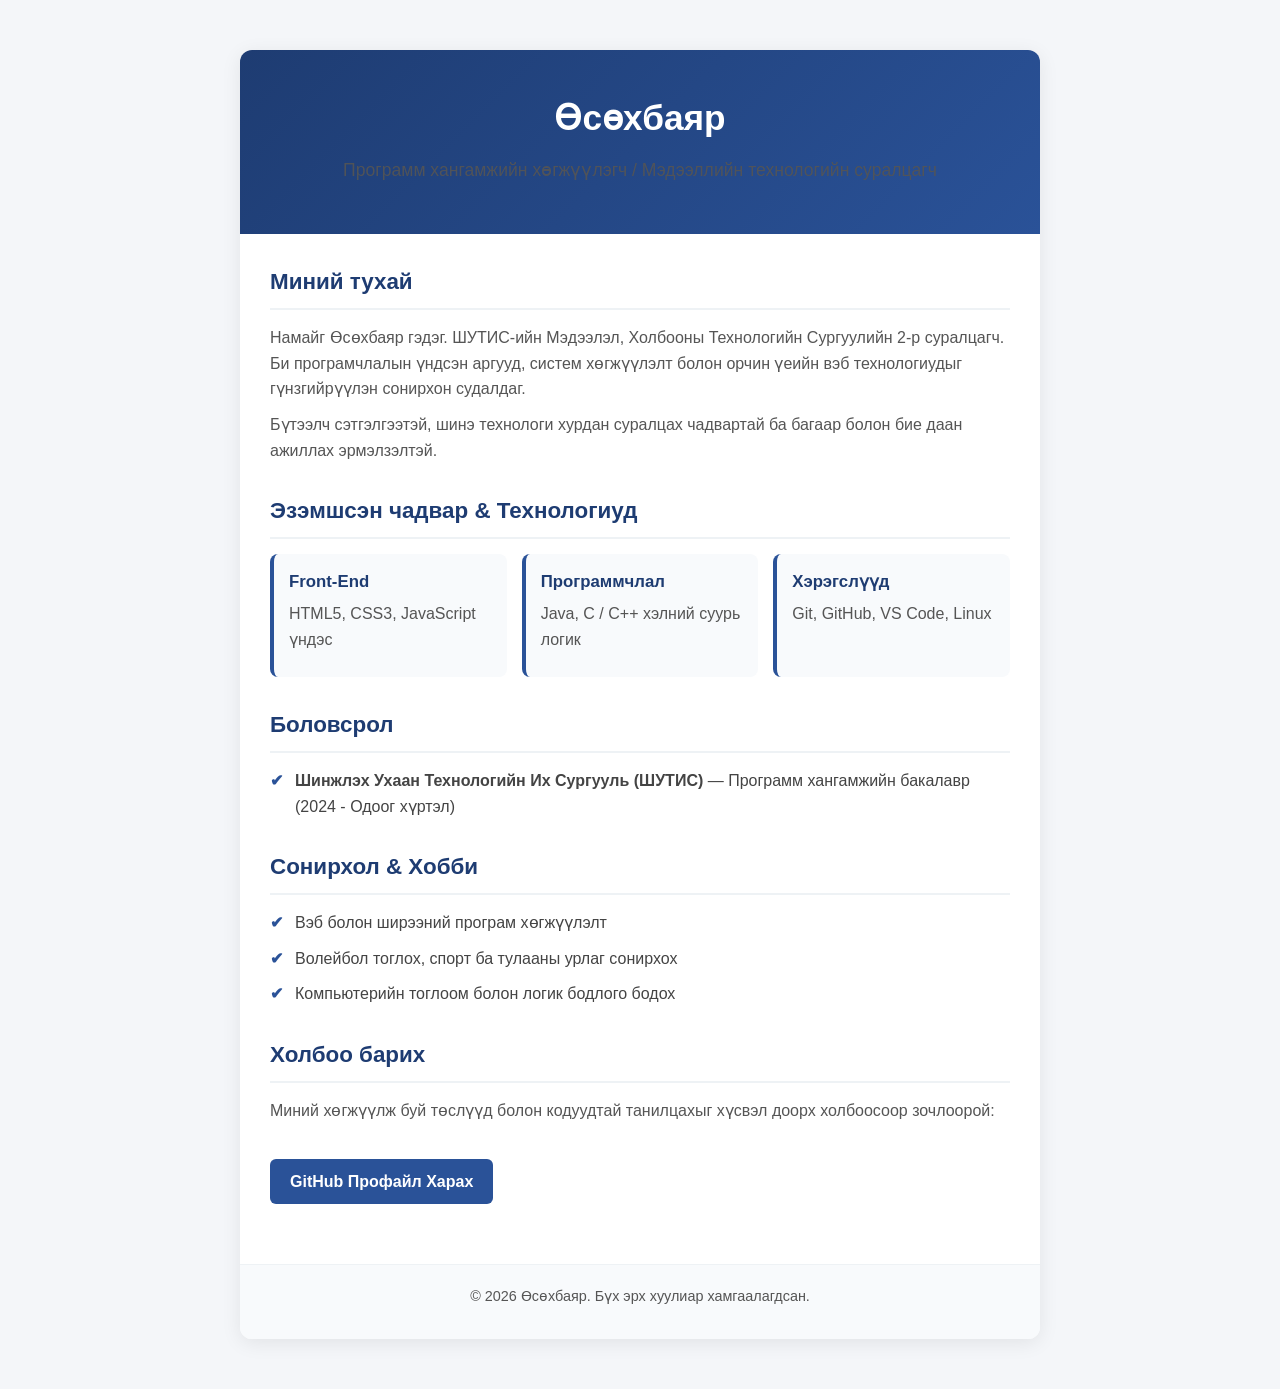
==== index.html @ 350310d0 "Initial commit" ====
<!DOCTYPE html>
<html lang="mn">
<head>
    <meta charset="UTF-8">
    <meta name="viewport" content="width=device-width, initial-scale=1.0">
    <title>Өсөхбаяр - Товч CV & Танилцуулга</title>
    <style>
        * {
            box-sizing: border-box;
            margin: 0;
            padding: 0;
        }
        body {
            font-family: 'Segoe UI', Tahoma, Geneva, Verdana, sans-serif;
            background-color: #f4f6f9;
            color: #333;
            line-height: 1.6;
            padding: 20px;
        }
        .container {
            max-width: 800px;
            margin: 30px auto;
            background: #ffffff;
            border-radius: 12px;
            box-shadow: 0 4px 20px rgba(0, 0, 0, 0.08);
            overflow: hidden;
        }
        header {
            background: linear-gradient(135deg, #1e3c72 0%, #2a5298 100%);
            color: #ffffff;
            padding: 40px 30px;
            text-align: center;
        }
        header h1 {
            font-size: 2.2rem;
            margin-bottom: 10px;
        }
        header p {
            font-size: 1.1rem;
            opacity: 0.9;
        }
        .content {
            padding: 30px;
        }
        section {
            margin-bottom: 30px;
        }
        h2 {
            color: #1e3c72;
            font-size: 1.4rem;
            border-bottom: 2px solid #eef2f5;
            padding-bottom: 8px;
            margin-bottom: 15px;
        }
        p {
            margin-bottom: 10px;
            color: #555;
        }
        ul {
            list-style-type: none;
            padding-left: 0;
        }
        ul li {
            position: relative;
            padding-left: 25px;
            margin-bottom: 10px;
            color: #444;
        }
        ul li::before {
            content: "✔";
            position: absolute;
            left: 0;
            color: #2a5298;
            font-weight: bold;
        }
        .grid {
            display: grid;
            grid-template-columns: repeat(auto-fit, minmax(200px, 1fr));
            gap: 15px;
        }
        .card {
            background: #f8fafc;
            padding: 15px;
            border-radius: 8px;
            border-left: 4px solid #2a5298;
        }
        .card h3 {
            font-size: 1.05rem;
            margin-bottom: 5px;
            color: #1e3c72;
        }
        a.btn {
            display: inline-block;
            background-color: #2a5298;
            color: #fff;
            padding: 10px 20px;
            text-decoration: none;
            border-radius: 6px;
            font-weight: bold;
            transition: background 0.3s ease;
        }
        a.btn:hover {
            background-color: #1e3c72;
        }
        footer {
            text-align: center;
            padding: 20px;
            background-color: #f8fafc;
            border-top: 1px solid #eef2f5;
            font-size: 0.9rem;
            color: #777;
        }
    </style>
</head>
<body>

    <div class="container">
        <!-- Тэргүүн хэсэг / Header -->
        <header>
            <h1>Өсөхбаяр</h1>
            <p>Программ хангамжийн хөгжүүлэгч / Мэдээллийн технологийн суралцагч</p>
        </header>

        <!-- Үндсэн агуулга / Main Content -->
        <div class="content">
            
            <!-- Танилцуулга -->
            <section>
                <h2>Миний тухай</h2>
                <p>Намайг Өсөхбаяр гэдэг. ШУТИС-ийн Мэдээлэл, Холбооны Технологийн Сургуулийн 2-р суралцагч. Би програмчлалын үндсэн аргууд, систем хөгжүүлэлт болон орчин үеийн вэб технологиудыг гүнзгийрүүлэн сонирхон судалдаг.</p>
                <p>Бүтээлч сэтгэлгээтэй, шинэ технологи хурдан суралцах чадвартай ба багаар болон бие даан ажиллах эрмэлзэлтэй.</p>
            </section>

            <!-- Эзэмшсэн чадварууд -->
            <section>
                <h2>Эзэмшсэн чадвар & Технологиуд</h2>
                <div class="grid">
                    <div class="card">
                        <h3>Front-End</h3>
                        <p>HTML5, CSS3, JavaScript үндэс</p>
                    </div>
                    <div class="card">
                        <h3>Программчлал</h3>
                        <p>Java, C / C++ хэлний суурь логик</p>
                    </div>
                    <div class="card">
                        <h3>Хэрэгслүүд</h3>
                        <p>Git, GitHub, VS Code, Linux</p>
                    </div>
                </div>
            </section>

            <!-- Боловсрол -->
            <section>
                <h2>Боловсрол</h2>
                <ul>
                    <li><strong>Шинжлэх Ухаан Технологийн Их Сургууль (ШУТИС)</strong> — Программ хангамжийн бакалавр (2024 - Одоог хүртэл)</li>
                </ul>
            </section>

            <!-- Сонирхол & Хобби -->
            <section>
                <h2>Сонирхол & Хобби</h2>
                <ul>
                    <li>Вэб болон ширээний програм хөгжүүлэлт</li>
                    <li>Волейбол тоглох, спорт ба тулааны урлаг сонирхох</li>
                    <li>Компьютерийн тоглоом болон логик бодлого бодох</li>
                </ul>
            </section>

            <!-- Холбоо барих -->
            <section>
                <h2>Холбоо барих</h2>
                <p>Миний хөгжүүлж буй төслүүд болон кодуудтай танилцахыг хүсвэл доорх холбоосоор зочлоорой:</p>
                <br>
                <a href="https://github.com" target="_blank" class="btn">GitHub Профайл Харах</a>
            </section>

        </div>

        <!-- Хөл хэсэг / Footer -->
        <footer>
            <p>&copy; 2026 Өсөхбаяр. Бүх эрх хуулиар хамгаалагдсан.</p>
        </footer>
    </div>

</body>
</html>
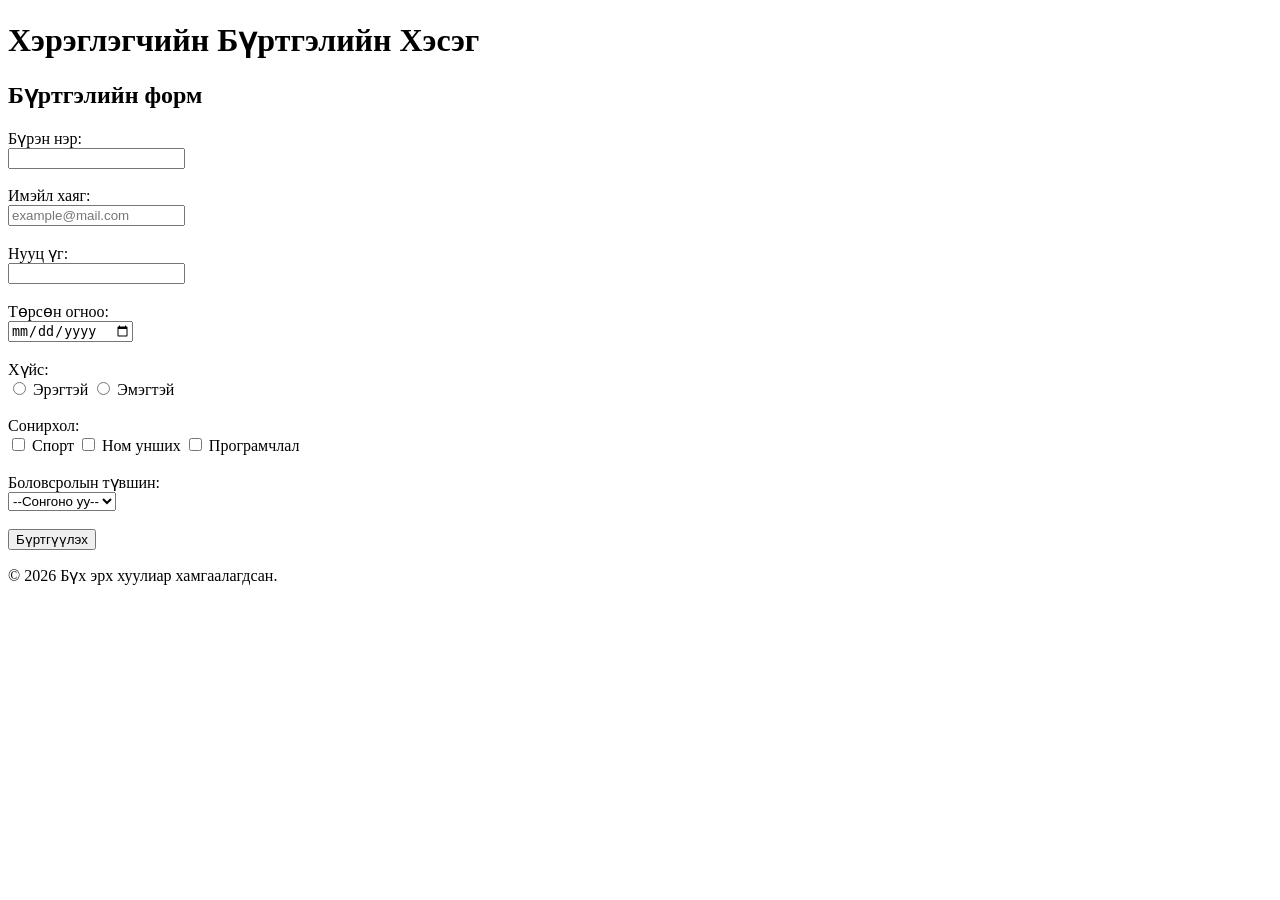
==== commit 2422daf5: "Add form assignment HTML" ====
--- a/index.html
+++ b/index.html
@@ -3,186 +3,97 @@
 <head>
     <meta charset="UTF-8">
     <meta name="viewport" content="width=device-width, initial-scale=1.0">
-    <title>Өсөхбаяр - Товч CV & Танилцуулга</title>
-    <style>
-        * {
-            box-sizing: border-box;
-            margin: 0;
-            padding: 0;
-        }
-        body {
-            font-family: 'Segoe UI', Tahoma, Geneva, Verdana, sans-serif;
-            background-color: #f4f6f9;
-            color: #333;
-            line-height: 1.6;
-            padding: 20px;
-        }
-        .container {
-            max-width: 800px;
-            margin: 30px auto;
-            background: #ffffff;
-            border-radius: 12px;
-            box-shadow: 0 4px 20px rgba(0, 0, 0, 0.08);
-            overflow: hidden;
-        }
-        header {
-            background: linear-gradient(135deg, #1e3c72 0%, #2a5298 100%);
-            color: #ffffff;
-            padding: 40px 30px;
-            text-align: center;
-        }
-        header h1 {
-            font-size: 2.2rem;
-            margin-bottom: 10px;
-        }
-        header p {
-            font-size: 1.1rem;
-            opacity: 0.9;
-        }
-        .content {
-            padding: 30px;
-        }
-        section {
-            margin-bottom: 30px;
-        }
-        h2 {
-            color: #1e3c72;
-            font-size: 1.4rem;
-            border-bottom: 2px solid #eef2f5;
-            padding-bottom: 8px;
-            margin-bottom: 15px;
-        }
-        p {
-            margin-bottom: 10px;
-            color: #555;
-        }
-        ul {
-            list-style-type: none;
-            padding-left: 0;
-        }
-        ul li {
-            position: relative;
-            padding-left: 25px;
-            margin-bottom: 10px;
-            color: #444;
-        }
-        ul li::before {
-            content: "✔";
-            position: absolute;
-            left: 0;
-            color: #2a5298;
-            font-weight: bold;
-        }
-        .grid {
-            display: grid;
-            grid-template-columns: repeat(auto-fit, minmax(200px, 1fr));
-            gap: 15px;
-        }
-        .card {
-            background: #f8fafc;
-            padding: 15px;
-            border-radius: 8px;
-            border-left: 4px solid #2a5298;
-        }
-        .card h3 {
-            font-size: 1.05rem;
-            margin-bottom: 5px;
-            color: #1e3c72;
-        }
-        a.btn {
-            display: inline-block;
-            background-color: #2a5298;
-            color: #fff;
-            padding: 10px 20px;
-            text-decoration: none;
-            border-radius: 6px;
-            font-weight: bold;
-            transition: background 0.3s ease;
-        }
-        a.btn:hover {
-            background-color: #1e3c72;
-        }
-        footer {
-            text-align: center;
-            padding: 20px;
-            background-color: #f8fafc;
-            border-top: 1px solid #eef2f5;
-            font-size: 0.9rem;
-            color: #777;
-        }
-    </style>
+    <title>Бүртгэлийн Форм</title>
 </head>
 <body>
 
-    <div class="container">
-        <!-- Тэргүүн хэсэг / Header -->
-        <header>
-            <h1>Өсөхбаяр</h1>
-            <p>Программ хангамжийн хөгжүүлэгч / Мэдээллийн технологийн суралцагч</p>
-        </header>
+    <!-- 1. Семантик бүтэц: HEADER -->
+    <header>
+        <h1>Хэрэглэгчийн Бүртгэлийн Хэсэг</h1>
+    </header>
 
-        <!-- Үндсэн агуулга / Main Content -->
-        <div class="content">
-            
-            <!-- Танилцуулга -->
-            <section>
-                <h2>Миний тухай</h2>
-                <p>Намайг Өсөхбаяр гэдэг. ШУТИС-ийн Мэдээлэл, Холбооны Технологийн Сургуулийн 2-р суралцагч. Би програмчлалын үндсэн аргууд, систем хөгжүүлэлт болон орчин үеийн вэб технологиудыг гүнзгийрүүлэн сонирхон судалдаг.</p>
-                <p>Бүтээлч сэтгэлгээтэй, шинэ технологи хурдан суралцах чадвартай ба багаар болон бие даан ажиллах эрмэлзэлтэй.</p>
-            </section>
+    <!-- 1. Семантик бүтэц: MAIN -->
+    <main>
+        <section>
+            <h2>Бүртгэлийн форм</h2>
+            <form action="#" method="POST">
+                
+                <!-- Нэр (Input type="text") -->
+                <div>
+                    <label for="username">Бүрэн нэр:</label><br>
+                    <input type="text" id="username" name="username" required pattern="[A-Za-zА-Яа-яӨөҮү\s]{2,50}" title="Зөвхөн үсэг ашиглана уу (хаяж 2 үсэг)">
+                </div>
+                <br>
 
-            <!-- Эзэмшсэн чадварууд -->
-            <section>
-                <h2>Эзэмшсэн чадвар & Технологиуд</h2>
-                <div class="grid">
-                    <div class="card">
-                        <h3>Front-End</h3>
-                        <p>HTML5, CSS3, JavaScript үндэс</p>
-                    </div>
-                    <div class="card">
-                        <h3>Программчлал</h3>
-                        <p>Java, C / C++ хэлний суурь логик</p>
-                    </div>
-                    <div class="card">
-                        <h3>Хэрэгслүүд</h3>
-                        <p>Git, GitHub, VS Code, Linux</p>
-                    </div>
+                <!-- Имэйл (Input type="email") -->
+                <div>
+                    <label for="user-email">Имэйл хаяг:</label><br>
+                    <input type="email" id="user-email" name="user_email" required placeholder="example@mail.com">
                 </div>
-            </section>
+                <br>
 
-            <!-- Боловсрол -->
-            <section>
-                <h2>Боловсрол</h2>
-                <ul>
-                    <li><strong>Шинжлэх Ухаан Технологийн Их Сургууль (ШУТИС)</strong> — Программ хангамжийн бакалавр (2024 - Одоог хүртэл)</li>
-                </ul>
-            </section>
+                <!-- Нууц үг (Input type="password") -->
+                <div>
+                    <label for="user-password">Нууц үг:</label><br>
+                    <input type="password" id="user-password" name="user_password" required pattern=".{8,}" title="Нууц үг хамгийн багадаа 8 тэмдэгт байх ёстой">
+                </div>
+                <br>
 
-            <!-- Сонирхол & Хобби -->
-            <section>
-                <h2>Сонирхол & Хобби</h2>
-                <ul>
-                    <li>Вэб болон ширээний програм хөгжүүлэлт</li>
-                    <li>Волейбол тоглох, спорт ба тулааны урлаг сонирхох</li>
-                    <li>Компьютерийн тоглоом болон логик бодлого бодох</li>
-                </ul>
-            </section>
+                <!-- Төрсөн огноо (Input type="date") -->
+                <div>
+                    <label for="birth-date">Төрсөн огноо:</label><br>
+                    <input type="date" id="birth-date" name="birth_date" required>
+                </div>
+                <br>
 
-            <!-- Холбоо барих -->
-            <section>
-                <h2>Холбоо барих</h2>
-                <p>Миний хөгжүүлж буй төслүүд болон кодуудтай танилцахыг хүсвэл доорх холбоосоор зочлоорой:</p>
+                <!-- Хүйс (Input type="radio") -->
+                <div>
+                    <label>Хүйс:</label><br>
+                    <input type="radio" id="gender-male" name="gender" value="male" required>
+                    <label for="gender-male">Эрэгтэй</label>
+
+                    <input type="radio" id="gender-female" name="gender" value="female">
+                    <label for="gender-female">Эмэгтэй</label>
+                </div>
                 <br>
-                <a href="https://github.com" target="_blank" class="btn">GitHub Профайл Харах</a>
-            </section>
 
-        </div>
+                <!-- Сонирхол (Input type="checkbox") -->
+                <div>
+                    <label>Сонирхол:</label><br>
+                    <input type="checkbox" id="hobby-sports" name="hobbies" value="sports">
+                    <label for="hobby-sports">Спорт</label>
 
-        <!-- Хөл хэсэг / Footer -->
-        <footer>
-            <p>&copy; 2026 Өсөхбаяр. Бүх эрх хуулиар хамгаалагдсан.</p>
-        </footer>
-    </div>
+                    <input type="checkbox" id="hobby-reading" name="hobbies" value="reading">
+                    <label for="hobby-reading">Ном унших</label>
+
+                    <input type="checkbox" id="hobby-coding" name="hobbies" value="coding">
+                    <label for="hobby-coding">Програмчлал</label>
+                </div>
+                <br>
+
+                <!-- Боловсрол (Select drop-down) -->
+                <div>
+                    <label for="education-level">Боловсролын түвшин:</label><br>
+                    <select id="education-level" name="education_level" required>
+                        <option value="">--Сонгоно уу--</option>
+                        <option value="highschool">Бүрэн дунд</option>
+                        <option value="bachelor">Бакалавр</option>
+                        <option value="master">Магистр</option>
+                    </select>
+                </div>
+                <br>
+
+                <!-- Илгээх товч -->
+                <button type="submit">Бүртгүүлэх</button>
+
+            </form>
+        </section>
+    </main>
+
+    <!-- 1. Семантик бүтэц: FOOTER -->
+    <footer>
+        <p>&copy; 2026 Бүх эрх хуулиар хамгаалагдсан.</p>
+    </footer>
 
 </body>
 </html>
